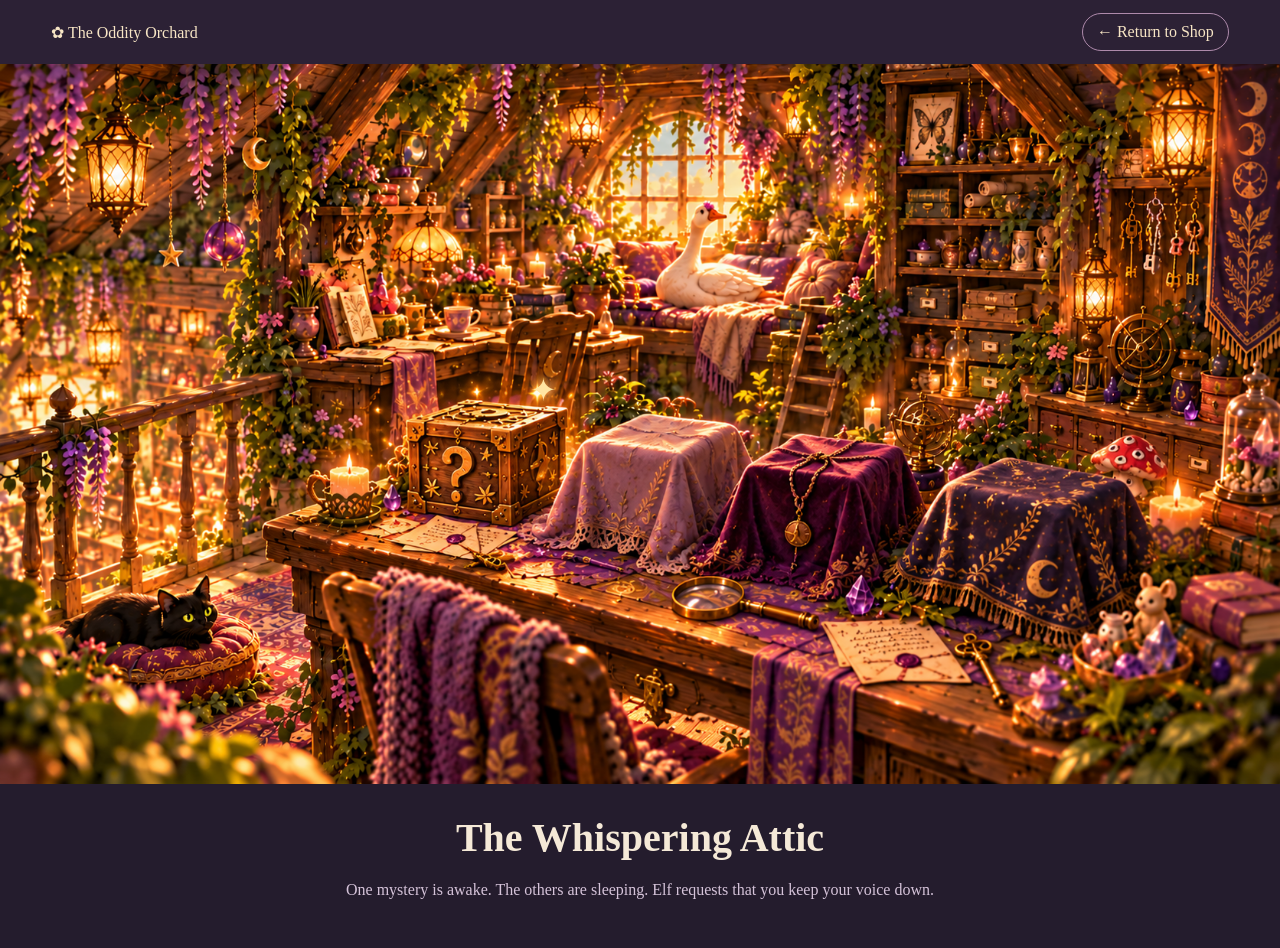
==== attic.html @ 521117c7 "Add Whispering Attic interactive scene and practice Riddle Box" ====
<!doctype html>
<html lang="en"><head><meta charset="utf-8"><meta name="viewport" content="width=device-width,initial-scale=1"><meta name="theme-color" content="#2b2035"><title>The Whispering Attic | The Oddity Orchard</title><link rel="stylesheet" href="style.css?v=attic-entry-1"><style>
body.attic-page{background:#241c2d;color:#f5e9d7}.attic-header{display:flex;justify-content:space-between;align-items:center;gap:12px;padding:13px 4%;background:#2c2135}.attic-header a{color:#f7e5c5}.attic-header .attic-back{border:1px solid #ae8aab;border-radius:25px;padding:9px 14px}.attic-scene{position:relative;max-width:1920px;margin:auto;overflow:hidden;line-height:0}.attic-scene img{display:block;width:100%;height:auto}.attic-hotspot{position:absolute;border:0;background:transparent;cursor:pointer;z-index:2;border-radius:12px}.attic-hotspot:focus-visible{outline:3px solid #fff0a5;outline-offset:3px}.attic-riddle{left:30.5%;top:42%;width:14.5%;height:21%}.attic-word{left:42.5%;top:43%;width:16%;height:23%}.attic-logic{left:55.5%;top:45%;width:17%;height:23%}.attic-cipher{left:70%;top:49%;width:20%;height:23%}.attic-riddle::after{content:"✦";position:absolute;top:5%;right:10%;color:#ffe5a1;font-size:clamp(15px,2.5vw,35px);line-height:1;filter:drop-shadow(0 0 7px #fff0a5);animation:attic-twinkle 3s ease-in-out infinite}@keyframes attic-twinkle{50%{opacity:.25;transform:scale(.65)}}.attic-caption{text-align:center;padding:22px 18px 45px;line-height:1.6}.attic-caption h1{font-size:clamp(24px,3.5vw,40px);margin:0 0 7px}.attic-caption p{margin:0;color:#d5c3d9}.attic-modal[hidden]{display:none}.attic-modal{position:fixed;inset:0;z-index:30;background:#100d16c9;display:grid;place-items:center;padding:16px}.attic-dialog{position:relative;width:min(520px,100%);max-height:90vh;overflow:auto;border:3px solid #b89363;border-radius:18px;background:#f5e7ca;color:#453323;padding:28px;box-shadow:0 12px 65px #0009;line-height:1.6}.attic-dialog h2{font-size:clamp(25px,4vw,35px);margin:5px 0 12px}.attic-dialog p{margin:10px 0}.attic-dialog button{cursor:pointer}.attic-close{position:absolute;right:12px;top:8px;border:0;background:transparent;font-size:30px;color:#5e415b}.attic-answer{width:100%;font:inherit;border:1px solid #aa8b73;border-radius:8px;padding:12px;background:#fffaf1;color:#33261d}.attic-submit{margin-top:12px;background:#59446e;color:white;border:0;border-radius:25px;padding:12px 20px;font:inherit}.attic-feedback{min-height:1.5em;font-weight:bold}.attic-intro{position:fixed;inset:0;background:#1e1828;z-index:25;pointer-events:none;opacity:0;animation:attic-reveal 1.5s ease-out both}@keyframes attic-reveal{0%{opacity:1}100%{opacity:0}}@media(prefers-reduced-motion:reduce){.attic-riddle::after{animation:none}.attic-intro{animation:none;display:none}}@media(max-width:600px){.attic-header{font-size:13px}.attic-dialog{padding:22px}.attic-hotspot{min-height:28px}}
</style></head><body class="attic-page"><header class="attic-header"><a href="shop.html">✿ The Oddity Orchard</a><a class="attic-back" href="shop.html">← Return to Shop</a></header><main><div class="attic-scene"><img src="Attic_Img_2.png" alt="The Whispering Attic: Elf the goose sunbathes by the window, a black cat rests by the balcony, and three mystery boxes sit under purple dust covers beside the glowing Riddle Box."><button class="attic-hotspot attic-riddle" data-box="riddle" aria-label="Open the Riddle Box"></button><button class="attic-hotspot attic-word" data-box="word" aria-label="Examine the covered Word Box"></button><button class="attic-hotspot attic-logic" data-box="logic" aria-label="Examine the covered Logic Box"></button><button class="attic-hotspot attic-cipher" data-box="cipher" aria-label="Examine the covered Cipher Box"></button></div><section class="attic-caption"><h1>The Whispering Attic</h1><p>One mystery is awake. The others are sleeping. Elf requests that you keep your voice down.</p></section></main><div class="attic-intro" aria-hidden="true"></div><div class="attic-modal" id="attic-modal" hidden><section class="attic-dialog" role="dialog" aria-modal="true" aria-labelledby="attic-title"><button class="attic-close" id="attic-close" aria-label="Close puzzle">×</button><div id="attic-content"></div></section></div><script>
(()=>{const modal=document.getElementById('attic-modal'),content=document.getElementById('attic-content'),close=document.getElementById('attic-close');let previous=null;const open=(box)=>{previous=document.activeElement;modal.hidden=false;if(box==='riddle'){content.innerHTML='<small>THE WHISPERING ATTIC · PRACTICE RIDDLE</small><h2 id="attic-title">The Riddle Box</h2><p><em>I have a face but never smile.<br>I have hands but never hold.<br>I keep what you can never catch,<br>And count what cannot be sold.</em></p><form id="riddle-form"><label for="riddle-answer">What am I?</label><input id="riddle-answer" class="attic-answer" autocomplete="off" required><button class="attic-submit" type="submit">Tell the Shopkeeper</button></form><p class="attic-feedback" id="riddle-feedback" aria-live="polite"></p><small>Practice puzzle only. Real prizes and member accounts are not active yet.</small>';document.getElementById('riddle-form').addEventListener('submit',e=>{e.preventDefault();const guess=document.getElementById('riddle-answer').value.toLowerCase().replace(/[^a-z ]/g,'').trim();document.getElementById('riddle-feedback').textContent=['clock','a clock','the clock','watch','a watch','the watch'].includes(guess)?'Correct! A clock. Wonderful. You can tell time. I’ll alert the mushrooms. — LB':'Not quite. Elf recommends thinking about faces and hands.'});document.getElementById('riddle-answer').focus()}else{const names={word:'Word',logic:'Logic',cipher:'Cipher'};content.innerHTML='<small>THE WHISPERING ATTIC</small><h2 id="attic-title">The '+names[box]+' Box</h2><p><em>“I wouldn’t lift that cloth just yet. Last time someone tried, the box started humming. And Elf bit somebody.”</em></p><p>— LB, Keeper of the Oddities</p><p>This mystery has not awakened yet.</p>';close.focus()}};document.querySelectorAll('[data-box]').forEach(b=>b.addEventListener('click',()=>open(b.dataset.box)));function dismiss(){modal.hidden=true;previous?.focus()}close.addEventListener('click',dismiss);modal.addEventListener('click',e=>{if(e.target===modal)dismiss()});document.addEventListener('keydown',e=>{if(e.key==='Escape'&&!modal.hidden)dismiss();if(e.key==='Tab'&&!modal.hidden){const els=[...modal.querySelectorAll('button,input')].filter(x=>x.offsetParent!==null);if(!els.length)return;const first=els[0],last=els[els.length-1];if(e.shiftKey&&document.activeElement===first){e.preventDefault();last.focus()}else if(!e.shiftKey&&document.activeElement===last){e.preventDefault();first.focus()}}})})();
</script></body></html>
---- style.css ----
:root{--cream:#faf6ed;--sage:#778d71;--dark:#394b39;--pink:#c88f9c;--light:#edf0e6}*{box-sizing:border-box}html{scroll-behavior:smooth}body{margin:0;background:var(--cream);color:var(--dark);font-family:Georgia,serif}a{color:inherit;text-decoration:none}.site-header{display:flex;justify-content:space-between;align-items:center;gap:15px;padding:22px 6%;background:var(--cream)}.logo{font-weight:bold;font-size:20px}nav{display:flex;gap:20px;flex-wrap:wrap}nav a{font-size:14px}.sr-only{position:absolute;width:1px;height:1px;padding:0;margin:-1px;overflow:hidden;clip:rect(0,0,0,0);white-space:nowrap;border:0}.scene-section{padding:0 0 24px;text-align:center}.scene-image-wrap{position:relative;width:100%;max-width:1920px;margin:0 auto;line-height:0}.scene-image{display:block;width:100%;height:auto}.door-hotspot{position:absolute;left:74.5%;top:35%;width:17.5%;height:43%;cursor:pointer;z-index:2;background:transparent;border:0;box-shadow:none;border-radius:0}.door-hotspot:focus-visible{outline:2px solid #fff2b6;outline-offset:3px}.scene-caption{font-size:16px;margin:16px 12px 0;color:var(--dark)}.shop-section{padding-top:12px}.scene-actions{display:flex;justify-content:center;gap:14px;flex-wrap:wrap;padding:6px 16px 18px}.eyebrow{color:#52694d;letter-spacing:2px;text-transform:uppercase;font:700 12px Arial,sans-serif}h1{font-size:clamp(38px,6vw,70px);margin:18px 0}h2{font-size:clamp(30px,4vw,44px)}.explore-button{display:inline-block;margin-top:20px;padding:14px 25px;border-radius:30px;background:var(--dark);color:white;transition:transform .2s,background .2s}.explore-button:hover{background:var(--sage);transform:translateY(-3px)}.gallery-section{padding:75px 6%;text-align:center}.gallery-intro{color:#788375;max-width:550px;margin:auto;line-height:1.7}.filters{display:flex;justify-content:center;flex-wrap:wrap;gap:10px;margin:35px 0}.filters button{border:1px solid #a5b29d;background:transparent;border-radius:30px;padding:12px 20px;cursor:pointer;color:var(--dark);font-size:14px}.filters button.active,.filters button:hover{background:var(--sage);color:white}.product-grid{display:grid;grid-template-columns:repeat(auto-fit,minmax(210px,1fr));gap:25px;max-width:1100px;margin:auto}.product-card{background:white;padding:12px 12px 22px;border-radius:16px;box-shadow:0 5px 20px #394b3912;text-align:left}.product-card img{display:block;width:100%;aspect-ratio:1;object-fit:cover;border-radius:10px;cursor:pointer}.product-card h3{margin:16px 5px 6px;font-size:18px}.product-card p{margin:0 5px;color:#788375}.placeholder{display:grid;place-items:center;aspect-ratio:1;border-radius:10px;background:var(--light);font-size:60px}.lightbox[hidden]{display:none}.lightbox{position:fixed;inset:0;z-index:10;background:rgba(0,0,0,.88);display:flex;justify-content:center;align-items:center;padding:30px}.lightbox img{max-width:90vw;max-height:85vh;object-fit:contain}#close-lightbox{position:absolute;top:15px;right:25px;background:none;border:0;color:white;font-size:45px;cursor:pointer}footer{background:var(--dark);color:white;text-align:center;padding:35px 20px}@media(max-width:600px){.site-header{flex-direction:column}.scene-caption{font-size:14px}.scene-actions{gap:0}.explore-button{margin-top:12px}.product-grid{grid-template-columns:repeat(2,minmax(0,1fr));gap:12px}.product-card h3{font-size:15px}}

/* Only independent points of magic: never draw a rectangular outline. */
.door-hotspot::before,.door-hotspot::after{content:none!important}
.door-hotspot .magic-spark{position:absolute;display:block;pointer-events:none;opacity:0;transform:translate(-50%,-50%) scale(.3);will-change:opacity,transform}
.door-hotspot .magic-spark.star{width:15px;height:15px;background:#fff4b8;clip-path:polygon(50% 0%,59% 39%,100% 50%,59% 61%,50% 100%,41% 61%,0% 50%,41% 39%);filter:drop-shadow(0 0 5px #ffe58c)}
.door-hotspot .magic-spark.firefly{width:7px;height:7px;border-radius:50%;background:#fff9ce;box-shadow:0 0 7px 3px #ffdc7a,0 0 17px 5px #ffc95a70}
.door-hotspot.sparkle-hint .magic-spark.star{animation:magic-twinkle 3.6s ease-in-out both;animation-delay:var(--delay)}
.door-hotspot.sparkle-hint .magic-spark.firefly{animation:magic-firefly 3.6s ease-in-out both;animation-delay:var(--delay)}
@keyframes magic-twinkle{0%,100%{opacity:0;transform:translate(-50%,-50%) scale(.25) rotate(0deg)}35%,65%{opacity:.95;transform:translate(-50%,-50%) scale(1) rotate(35deg)}}
@keyframes magic-firefly{0%,100%{opacity:0;transform:translate(-50%,4px) scale(.5)}35%,65%{opacity:.9}80%{transform:translate(-35%,-14px) scale(1)}}
@media(prefers-reduced-motion:reduce){.door-hotspot.sparkle-hint .magic-spark{animation:none!important;opacity:.7;transform:translate(-50%,-50%) scale(1)}html{scroll-behavior:auto}}

/* High-visibility independent twinkles, no box or outline. */
.door-hotspot .magic-spark.star{width:clamp(14px,1.9vw,30px);height:clamp(14px,1.9vw,30px);background:#fff9dc;filter:drop-shadow(0 0 7px #fff1a0) drop-shadow(0 0 11px #ffd36c)}
.door-hotspot .magic-spark.firefly{width:clamp(7px,.9vw,14px);height:clamp(7px,.9vw,14px);background:#fffde3;box-shadow:0 0 9px 5px #ffdf88,0 0 24px 10px #ffcd6780}
.door-hotspot.sparkle-hint .magic-spark.star{animation:magic-twinkle-strong 5.8s ease-in-out both;animation-delay:var(--delay)}
.door-hotspot.sparkle-hint .magic-spark.firefly{animation:magic-firefly-strong 5.8s ease-in-out both;animation-delay:var(--delay)}
@keyframes magic-twinkle-strong{0%,100%{opacity:0;transform:translate(-50%,-50%) scale(.25) rotate(0deg)}22%,76%{opacity:1;transform:translate(-50%,-50%) scale(1.2) rotate(40deg)}48%{opacity:.6;transform:translate(-50%,-50%) scale(.8) rotate(65deg)}}
@keyframes magic-firefly-strong{0%,100%{opacity:0;transform:translate(-50%,10px) scale(.5)}25%,75%{opacity:1}85%{transform:translate(-25%,-25px) scale(1.2)}}

/* Smaller points, same warm shimmer; 20 distinct sparkles instead of large halos. */
.door-hotspot .magic-spark.star{width:clamp(12px,1.25vw,19px);height:clamp(12px,1.25vw,19px);filter:drop-shadow(0 0 4px #fff1a0) drop-shadow(0 0 6px #ffd36c)}
.door-hotspot .magic-spark.firefly{width:clamp(5px,.55vw,9px);height:clamp(5px,.55vw,9px);box-shadow:0 0 6px 2px #ffdf88,0 0 12px 5px #ffcd6766}

/* Separate clickable welcome sign layered onto the stone path. */
.welcome-easel{position:absolute;left:57%;top:76%;width:9%;height:auto;z-index:3;display:block;line-height:0;cursor:pointer;transform-origin:50% 95%;transition:transform .2s ease}
.welcome-easel img{display:block;width:100%;height:auto;pointer-events:none}
.welcome-easel:hover{transform:scale(1.04)}
.welcome-easel:focus-visible{outline:2px solid #fff2b6;outline-offset:4px}
@media(max-width:600px){.welcome-easel{width:12%;left:55%;top:75%}}

/* Invisible, accessible clickable regions on the shop illustration. */
.shop-hotspot{position:absolute;display:block;z-index:2;background:transparent;border:0;box-shadow:none;cursor:pointer}
.shop-hotspot:focus-visible{outline:3px solid #fff2b6;outline-offset:2px}
.shop-earrings{left:0%;top:0%;width:25.3%;height:100%}
.shop-keychains{left:25.3%;top:9%;width:18%;height:86%}
.shop-other{left:66%;top:17%;width:32%;height:76%}

/* Cozy social links below the gallery. */
.social-section{text-align:center;padding:54px 20px 70px;background:#f6efe2;color:#352c29}
.social-section h2{margin:10px 0 8px;font-size:clamp(25px,3vw,37px)}
.social-section p{margin:0 auto 24px;max-width:560px}
.social-links{display:flex;flex-wrap:wrap;justify-content:center;gap:16px;max-width:790px;margin:auto}
.social-link{display:flex;align-items:center;gap:13px;text-align:left;flex:1 1 280px;max-width:365px;padding:17px 20px;border:2px solid #c6ae8d;border-radius:18px;background:#fffaf0;color:#352c29;text-decoration:none;box-shadow:0 4px 0 #dac9b1;transition:transform .2s ease,box-shadow .2s ease}
.social-link:hover{transform:translateY(-3px);box-shadow:0 7px 0 #dac9b1}
.social-link:focus-visible{outline:3px solid #8663aa;outline-offset:3px}
.social-link>span:nth-child(2){display:flex;flex:1;flex-direction:column;gap:3px}
.social-link strong{font-size:17px}.social-link small{font-size:13px}.social-symbol{font-size:30px;line-height:1}
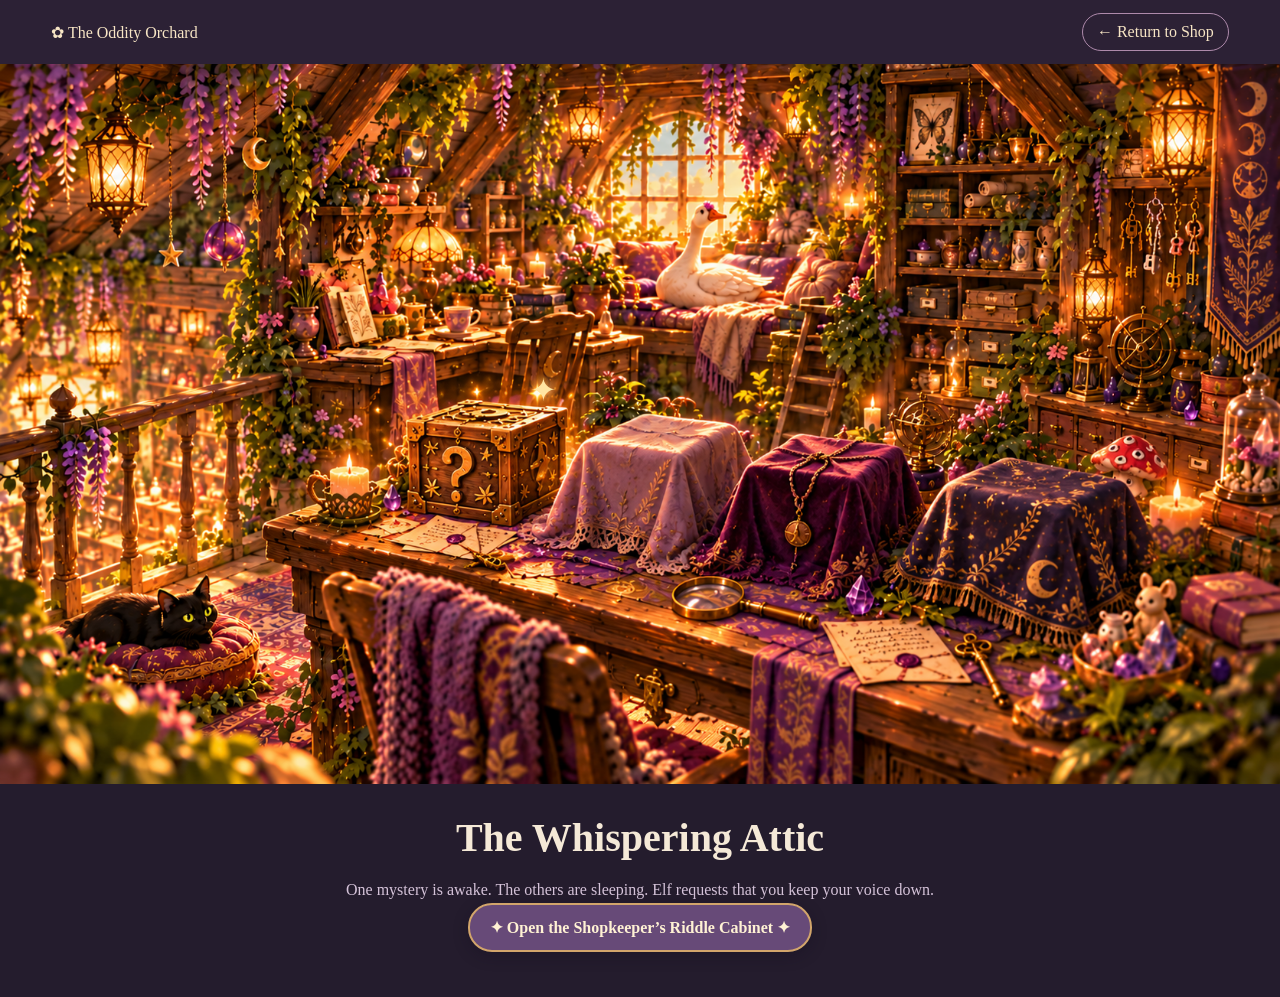
==== commit 25c7ba25: "Add explicit cabinet entry and refresh game assets" ====
--- a/attic.html
+++ b/attic.html
@@ -1,6 +1,4 @@
 <!doctype html>
-<html lang="en"><head><meta charset="utf-8"><meta name="viewport" content="width=device-width,initial-scale=1"><meta name="theme-color" content="#2b2035"><title>The Whispering Attic | The Oddity Orchard</title><link rel="stylesheet" href="style.css?v=attic-entry-1"><style>
+<html lang="en"><head><meta charset="utf-8"><meta name="viewport" content="width=device-width,initial-scale=1"><meta name="theme-color" content="#2b2035"><title>The Whispering Attic | The Oddity Orchard</title><link rel="stylesheet" href="style.css?v=riddle-board-1"><style>
 body.attic-page{background:#241c2d;color:#f5e9d7}.attic-header{display:flex;justify-content:space-between;align-items:center;gap:12px;padding:13px 4%;background:#2c2135}.attic-header a{color:#f7e5c5}.attic-header .attic-back{border:1px solid #ae8aab;border-radius:25px;padding:9px 14px}.attic-scene{position:relative;max-width:1920px;margin:auto;overflow:hidden;line-height:0}.attic-scene img{display:block;width:100%;height:auto}.attic-hotspot{position:absolute;border:0;background:transparent;cursor:pointer;z-index:2;border-radius:12px}.attic-hotspot:focus-visible{outline:3px solid #fff0a5;outline-offset:3px}.attic-riddle{left:30.5%;top:42%;width:14.5%;height:21%}.attic-word{left:42.5%;top:43%;width:16%;height:23%}.attic-logic{left:55.5%;top:45%;width:17%;height:23%}.attic-cipher{left:70%;top:49%;width:20%;height:23%}.attic-riddle::after{content:"✦";position:absolute;top:5%;right:10%;color:#ffe5a1;font-size:clamp(15px,2.5vw,35px);line-height:1;filter:drop-shadow(0 0 7px #fff0a5);animation:attic-twinkle 3s ease-in-out infinite}@keyframes attic-twinkle{50%{opacity:.25;transform:scale(.65)}}.attic-caption{text-align:center;padding:22px 18px 45px;line-height:1.6}.attic-caption h1{font-size:clamp(24px,3.5vw,40px);margin:0 0 7px}.attic-caption p{margin:0;color:#d5c3d9}.attic-modal[hidden]{display:none}.attic-modal{position:fixed;inset:0;z-index:30;background:#100d16c9;display:grid;place-items:center;padding:16px}.attic-dialog{position:relative;width:min(520px,100%);max-height:90vh;overflow:auto;border:3px solid #b89363;border-radius:18px;background:#f5e7ca;color:#453323;padding:28px;box-shadow:0 12px 65px #0009;line-height:1.6}.attic-dialog h2{font-size:clamp(25px,4vw,35px);margin:5px 0 12px}.attic-dialog p{margin:10px 0}.attic-dialog button{cursor:pointer}.attic-close{position:absolute;right:12px;top:8px;border:0;background:transparent;font-size:30px;color:#5e415b}.attic-answer{width:100%;font:inherit;border:1px solid #aa8b73;border-radius:8px;padding:12px;background:#fffaf1;color:#33261d}.attic-submit{margin-top:12px;background:#59446e;color:white;border:0;border-radius:25px;padding:12px 20px;font:inherit}.attic-feedback{min-height:1.5em;font-weight:bold}.attic-intro{position:fixed;inset:0;background:#1e1828;z-index:25;pointer-events:none;opacity:0;animation:attic-reveal 1.5s ease-out both}@keyframes attic-reveal{0%{opacity:1}100%{opacity:0}}@media(prefers-reduced-motion:reduce){.attic-riddle::after{animation:none}.attic-intro{animation:none;display:none}}@media(max-width:600px){.attic-header{font-size:13px}.attic-dialog{padding:22px}.attic-hotspot{min-height:28px}}
-</style></head><body class="attic-page"><header class="attic-header"><a href="shop.html">✿ The Oddity Orchard</a><a class="attic-back" href="shop.html">← Return to Shop</a></header><main><div class="attic-scene"><img src="Attic_Img_2.png" alt="The Whispering Attic: Elf the goose sunbathes by the window, a black cat rests by the balcony, and three mystery boxes sit under purple dust covers beside the glowing Riddle Box."><button class="attic-hotspot attic-riddle" data-box="riddle" aria-label="Open the Riddle Box"></button><button class="attic-hotspot attic-word" data-box="word" aria-label="Examine the covered Word Box"></button><button class="attic-hotspot attic-logic" data-box="logic" aria-label="Examine the covered Logic Box"></button><button class="attic-hotspot attic-cipher" data-box="cipher" aria-label="Examine the covered Cipher Box"></button></div><section class="attic-caption"><h1>The Whispering Attic</h1><p>One mystery is awake. The others are sleeping. Elf requests that you keep your voice down.</p></section></main><div class="attic-intro" aria-hidden="true"></div><div class="attic-modal" id="attic-modal" hidden><section class="attic-dialog" role="dialog" aria-modal="true" aria-labelledby="attic-title"><button class="attic-close" id="attic-close" aria-label="Close puzzle">×</button><div id="attic-content"></div></section></div><script>
-(()=>{const modal=document.getElementById('attic-modal'),content=document.getElementById('attic-content'),close=document.getElementById('attic-close');let previous=null;const open=(box)=>{previous=document.activeElement;modal.hidden=false;if(box==='riddle'){content.innerHTML='<small>THE WHISPERING ATTIC · PRACTICE RIDDLE</small><h2 id="attic-title">The Riddle Box</h2><p><em>I have a face but never smile.<br>I have hands but never hold.<br>I keep what you can never catch,<br>And count what cannot be sold.</em></p><form id="riddle-form"><label for="riddle-answer">What am I?</label><input id="riddle-answer" class="attic-answer" autocomplete="off" required><button class="attic-submit" type="submit">Tell the Shopkeeper</button></form><p class="attic-feedback" id="riddle-feedback" aria-live="polite"></p><small>Practice puzzle only. Real prizes and member accounts are not active yet.</small>';document.getElementById('riddle-form').addEventListener('submit',e=>{e.preventDefault();const guess=document.getElementById('riddle-answer').value.toLowerCase().replace(/[^a-z ]/g,'').trim();document.getElementById('riddle-feedback').textContent=['clock','a clock','the clock','watch','a watch','the watch'].includes(guess)?'Correct! A clock. Wonderful. You can tell time. I’ll alert the mushrooms. — LB':'Not quite. Elf recommends thinking about faces and hands.'});document.getElementById('riddle-answer').focus()}else{const names={word:'Word',logic:'Logic',cipher:'Cipher'};content.innerHTML='<small>THE WHISPERING ATTIC</small><h2 id="attic-title">The '+names[box]+' Box</h2><p><em>“I wouldn’t lift that cloth just yet. Last time someone tried, the box started humming. And Elf bit somebody.”</em></p><p>— LB, Keeper of the Oddities</p><p>This mystery has not awakened yet.</p>';close.focus()}};document.querySelectorAll('[data-box]').forEach(b=>b.addEventListener('click',()=>open(b.dataset.box)));function dismiss(){modal.hidden=true;previous?.focus()}close.addEventListener('click',dismiss);modal.addEventListener('click',e=>{if(e.target===modal)dismiss()});document.addEventListener('keydown',e=>{if(e.key==='Escape'&&!modal.hidden)dismiss();if(e.key==='Tab'&&!modal.hidden){const els=[...modal.querySelectorAll('button,input')].filter(x=>x.offsetParent!==null);if(!els.length)return;const first=els[0],last=els[els.length-1];if(e.shiftKey&&document.activeElement===first){e.preventDefault();last.focus()}else if(!e.shiftKey&&document.activeElement===last){e.preventDefault();first.focus()}}})})();
-</script></body></html>+</style><link rel="stylesheet" href="riddle-game.css?v=2"><script src="riddle-game.js?v=2" defer></script></head><body class="attic-page"><header class="attic-header"><a href="shop.html">✿ The Oddity Orchard</a><a class="attic-back" href="shop.html">← Return to Shop</a></header><main><div class="attic-scene"><img src="Attic_Img_2.png" alt="The Whispering Attic: Elf the goose sunbathes by the window, a black cat rests by the balcony, and three mystery boxes sit under purple dust covers beside the glowing Riddle Box."><button class="attic-hotspot attic-riddle" data-box="riddle" aria-label="Open the Riddle Box"></button><button class="attic-hotspot attic-word" data-box="word" aria-label="Examine the covered Word Box"></button><button class="attic-hotspot attic-logic" data-box="logic" aria-label="Examine the covered Logic Box"></button><button class="attic-hotspot attic-cipher" data-box="cipher" aria-label="Examine the covered Cipher Box"></button></div><section class="attic-caption"><h1>The Whispering Attic</h1><p>One mystery is awake. The others are sleeping. Elf requests that you keep your voice down.</p><p><button class="attic-launch" type="button" data-box="riddle">✦ Open the Shopkeeper’s Riddle Cabinet ✦</button></p></section></main><div class="attic-intro" aria-hidden="true"></div><div class="attic-modal" id="attic-modal" hidden><section class="attic-dialog" role="dialog" aria-modal="true" aria-labelledby="attic-title"><button class="attic-close" id="attic-close" aria-label="Close puzzle">×</button><div id="attic-content"></div></section></div></body></html>
--- a/style.css
+++ b/style.css
@@ -47,3 +47,7 @@
 .social-link:focus-visible{outline:3px solid #8663aa;outline-offset:3px}
 .social-link>span:nth-child(2){display:flex;flex:1;flex-direction:column;gap:3px}
 .social-link strong{font-size:17px}.social-link small{font-size:13px}.social-symbol{font-size:30px;line-height:1}
+
+/* Balcony entrance to the Whispering Attic; separate from product hotspots. */
+.attic-entrance{position:absolute;left:37%;top:2%;width:30%;height:25%;z-index:5;background:transparent;border:0;cursor:pointer;display:block}
+.attic-entrance:focus-visible{outline:3px solid #fff2b6;outline-offset:3px}
--- a/riddle-game.css
+++ b/riddle-game.css
@@ -0,0 +1,17 @@
+
+/* Riddle Cabinet: illustrated surface with real, keyboard-friendly controls. */
+.attic-dialog.board-dialog{width:min(1180px,98vw);padding:18px;background:#30223a;color:#f8e9d3;border-color:#b78a51}
+.attic-dialog.parchment-dialog{width:min(760px,98vw);padding:10px;background:#2c2135;border-color:#b78a51}
+.attic-dialog .attic-close{z-index:8;background:#3a2548;color:#fff5df;border:1px solid #d8b37b;border-radius:50%;width:42px;height:42px;right:10px;top:10px;line-height:1}
+.board-heading{text-align:center;padding:0 45px 10px}.board-heading h2{color:#f6dca3;margin:2px 0;font-size:clamp(22px,3vw,32px)}.board-heading p{font-size:13px;margin:0;color:#dfc9df}
+.board-scroll{overflow-x:auto;max-width:100%;border-radius:10px}.board-art{position:relative;min-width:740px}.board-art>img{width:100%;display:block;height:auto}.board-grid{position:absolute;left:24.2%;top:19.2%;width:51.6%;height:64.7%;display:grid;grid-template-columns:repeat(4,minmax(0,1fr));grid-template-rows:12.7% repeat(5,17.46%);gap:0}
+.board-category{font-size:clamp(9px,1.25vw,17px);font-family:Georgia,serif;color:#f7dc9c;line-height:1.1;text-shadow:0 1px 4px #000;text-align:center;display:grid;place-items:center;padding:3px;overflow-wrap:anywhere}
+.board-tile{background:transparent;border:0;cursor:pointer;color:#ffdfa1;text-shadow:0 2px 5px #190e25;font-family:Georgia,serif;font-weight:bold;font-size:clamp(20px,3vw,37px);transition:background .15s,text-shadow .15s}
+.board-tile:hover,.board-tile:focus-visible{background:#e2c28435;outline:2px solid #fff0ad;outline-offset:-5px;text-shadow:0 0 10px #ffdb8a}
+.board-tile:active{background:#fff0ad66}.board-note{text-align:center;color:#e6d4e9;font-size:12px;padding:8px}
+.parchment-stage{position:relative;max-width:620px;margin:auto}.parchment-stage>img{display:block;width:100%;height:auto}.parchment-copy{position:absolute;left:18%;top:16%;width:64%;height:72%;overflow-y:auto;color:#493020;text-align:center;display:flex;flex-direction:column;justify-content:center;gap:8px;padding:4px;font-size:clamp(12px,1.7vw,17px);line-height:1.35}
+.parchment-copy h2{font-size:clamp(18px,3vw,29px);margin:0;color:#503350}.parchment-copy p{margin:0}.parchment-copy .riddle-question{font-style:italic;white-space:pre-line}.parchment-copy .attic-answer{font-size:16px;padding:8px}.parchment-copy .attic-submit{margin-top:6px;padding:9px 13px}.parchment-copy .attic-feedback{font-size:13px}.riddle-actions{display:flex;gap:6px;justify-content:center;flex-wrap:wrap}.riddle-secondary{background:transparent;border:1px solid #8c6c60;border-radius:20px;padding:8px;color:#503350;font:inherit;cursor:pointer}.riddle-disclaimer{font-size:11px;color:#725f4d}.riddle-choices{display:flex;gap:7px;justify-content:center;flex-wrap:wrap}.riddle-choices button{background:#ead6b3;color:#513d32;border:1px solid #a88a64;border-radius:10px;padding:8px;font:inherit;cursor:pointer}
+@media(max-width:620px){.attic-dialog.board-dialog{padding:10px}.board-heading{padding:3px 34px 8px}.board-heading p{font-size:11px}.board-note{font-size:11px}.parchment-copy{left:17%;width:66%;top:15%;height:74%;font-size:clamp(10px,2.7vw,15px);gap:5px}.parchment-copy h2{font-size:clamp(15px,4vw,22px)}.parchment-copy .attic-answer{padding:5px;font-size:14px}.parchment-copy .attic-submit{padding:6px 8px;font-size:12px}.riddle-disclaimer{font-size:9px}}
+
+.attic-launch{font:600 16px Georgia,serif;background:#674a78;color:#fff2d4;border:2px solid #d2a56b;border-radius:24px;padding:13px 20px;cursor:pointer;box-shadow:0 4px 15px #120c1d55}.attic-launch:hover,.attic-launch:focus-visible{background:#86639a;outline:2px solid #ffe4ad;outline-offset:3px}
+.board-art{width:100%}.board-art>img{width:100%;height:auto}.parchment-stage>img{width:100%;height:auto}
